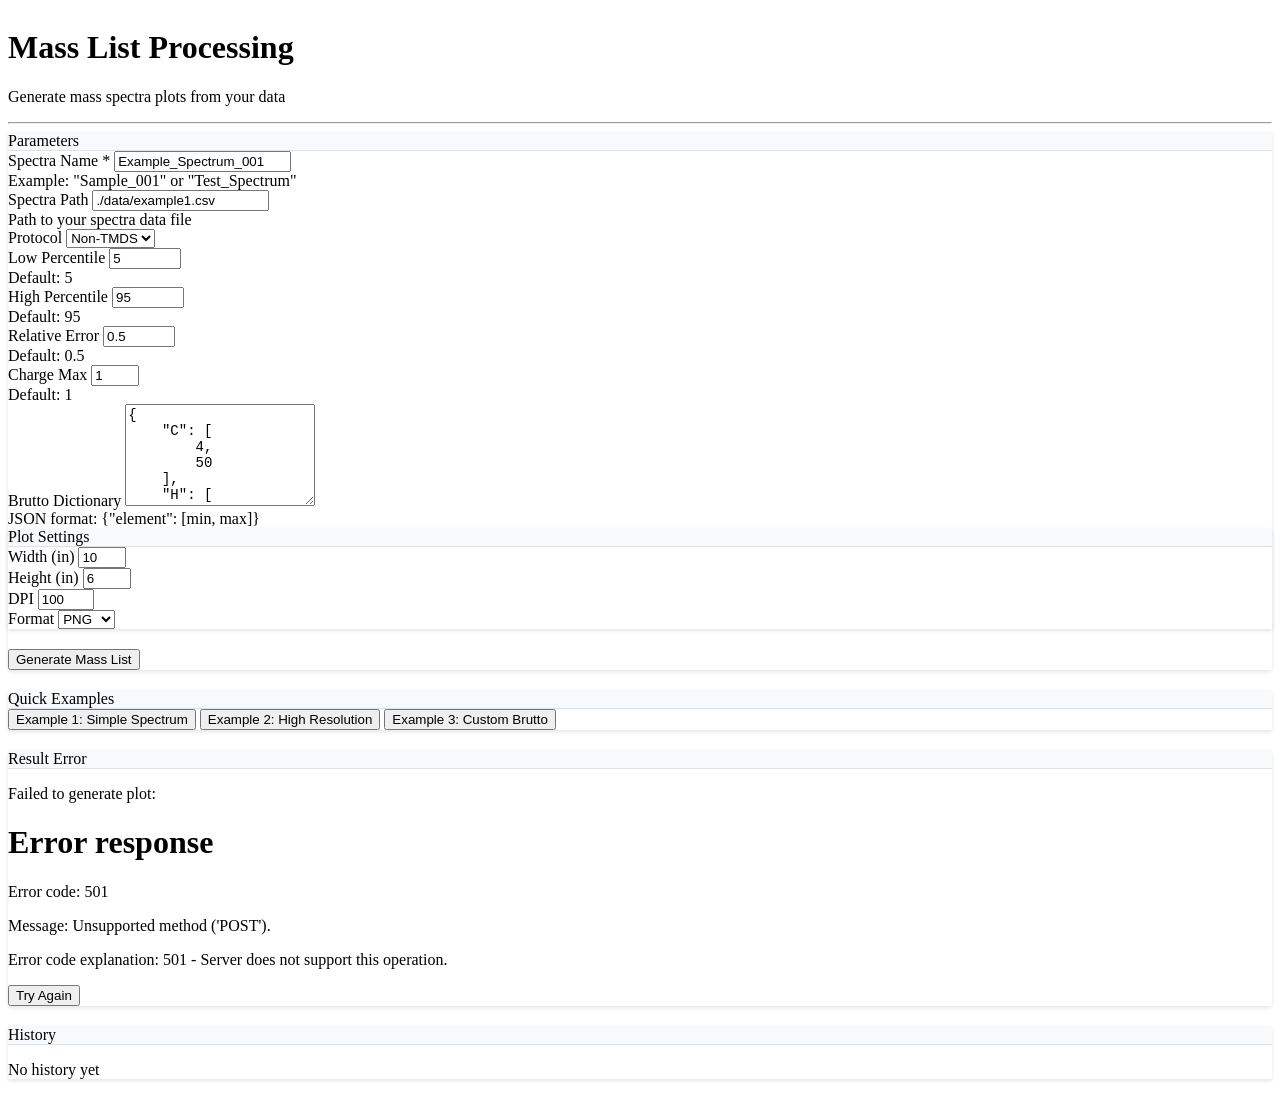
==== templates/mass_list.html @ 35a04e5c "add base functional" ====
<!DOCTYPE html>
<html lang="en">
<head>
    <meta charset="UTF-8">
    <meta name="viewport" content="width=device-width, initial-scale=1.0">
    <title>Mass Spectrometry Interface</title>
    <link rel="stylesheet" href="/static/css/style.css">
</head>
<body>
<div class="container-fluid">
    <div class="row">
        <div class="col-12">
            <h1 class="mb-4">
                <i class="fas fa-chart-bar text-primary"></i> 
                Mass List Processing
            </h1>
            <p class="text-muted">Generate mass spectra plots from your data</p>
            <hr>
        </div>
    </div>

    <div class="row">
        <!-- Левая панель - форма -->
        <div class="col-md-5">
            <div class="card shadow-sm">
                <div class="card-header bg-primary text-white">
                    <i class="fas fa-sliders-h"></i> Parameters
                </div>
                <div class="card-body">
                    <form id="mass-list-form">
                        <!-- Spectra Name -->
                        <div class="mb-3">
                            <label for="spectra-name" class="form-label fw-bold">
                                <i class="fas fa-tag"></i> Spectra Name <span class="text-danger">*</span>
                            </label>
                            <input type="text" class="form-control" id="spectra-name" 
                                   placeholder="Enter spectra name" required>
                            <div class="form-text">Example: "Sample_001" or "Test_Spectrum"</div>
                        </div>

                        <!-- Spectra Path -->
                        <div class="mb-3">
                            <label for="spectra-path" class="form-label fw-bold">
                                <i class="fas fa-folder"></i> Spectra Path
                            </label>
                            <input type="text" class="form-control" id="spectra-path" 
                                   placeholder="/path/to/spectra/data" 
                                   value="./data/spectra.csv">
                            <div class="form-text">Path to your spectra data file</div>
                        </div>

                        <!-- Protocol -->
                        <div class="mb-3">
                            <label for="protocol" class="form-label fw-bold">
                                <i class="fas fa-code-branch"></i> Protocol
                            </label>
                            <select class="form-select" id="protocol">
                                <option value="non_tmds">Non-TMDS</option>
                                <option value="tmds">TMDS</option>
                                <option value="custom">Custom</option>
                            </select>
                        </div>

                        <!-- Percentiles -->
                        <div class="row">
                            <div class="col-md-6">
                                <div class="mb-3">
                                    <label for="low-percentile" class="form-label fw-bold">
                                        <i class="fas fa-arrow-down"></i> Low Percentile
                                    </label>
                                    <input type="number" class="form-control" id="low-percentile" 
                                           value="5" min="0" max="100" step="0.1">
                                    <div class="form-text">Default: 5</div>
                                </div>
                            </div>
                            <div class="col-md-6">
                                <div class="mb-3">
                                    <label for="high-percentile" class="form-label fw-bold">
                                        <i class="fas fa-arrow-up"></i> High Percentile
                                    </label>
                                    <input type="number" class="form-control" id="high-percentile" 
                                           value="95" min="0" max="100" step="0.1">
                                    <div class="form-text">Default: 95</div>
                                </div>
                            </div>
                        </div>

                        <!-- Relative Error -->
                        <div class="mb-3">
                            <label for="rel-error" class="form-label fw-bold">
                                <i class="fas fa-percent"></i> Relative Error
                            </label>
                            <input type="number" class="form-control" id="rel-error" 
                                   value="0.5" min="0" max="100" step="0.1">
                            <div class="form-text">Default: 0.5</div>
                        </div>

                        <!-- Charge Max -->
                        <div class="mb-3">
                            <label for="charge-max" class="form-label fw-bold">
                                <i class="fas fa-bolt"></i> Charge Max
                            </label>
                            <input type="number" class="form-control" id="charge-max" 
                                   value="1" min="1" max="10" step="1">
                            <div class="form-text">Default: 1</div>
                        </div>

                        <!-- Brutto Dict -->
                        <div class="mb-3">
                            <label for="brutto-dict" class="form-label fw-bold">
                                <i class="fas fa-table"></i> Brutto Dictionary
                            </label>
                            <textarea class="form-control" id="brutto-dict" rows="6" style="font-family: monospace; font-size: 14px;">{
                                "C": [4, 50],
                                "H": [4, 80],
                                "O": [0, 50],
                                "N": [0, 3],
                                "C_13": [0, 1],
                                "S": [0, 3]
                            }</textarea>
                            <div class="form-text">JSON format: {"element": [min, max]}</div>
                        </div>

                        <!-- Plot Settings -->
                        <div class="card bg-light mb-3">
                            <div class="card-header">
                                <i class="fas fa-image"></i> Plot Settings
                            </div>
                            <div class="card-body">
                                <div class="row">
                                    <div class="col-md-6">
                                        <div class="mb-3">
                                            <label for="width" class="form-label">Width (in)</label>
                                            <input type="number" class="form-control" id="width" value="10" min="4" max="20">
                                        </div>
                                    </div>
                                    <div class="col-md-6">
                                        <div class="mb-3">
                                            <label for="height" class="form-label">Height (in)</label>
                                            <input type="number" class="form-control" id="height" value="6" min="3" max="15">
                                        </div>
                                    </div>
                                </div>
                                <div class="mb-3">
                                    <label for="dpi" class="form-label">DPI</label>
                                    <input type="number" class="form-control" id="dpi" value="100" min="50" max="300" step="50">
                                </div>
                                <div class="mb-3">
                                    <label for="format" class="form-label">Format</label>
                                    <select class="form-select" id="format">
                                        <option value="png">PNG</option>
                                        <option value="svg">SVG</option>
                                        <option value="pdf">PDF</option>
                                        <option value="jpeg">JPEG</option>
                                    </select>
                                </div>
                            </div>
                        </div>

                        <!-- Submit Button -->
                        <button type="submit" class="btn btn-primary w-100" id="submit-btn">
                            <i class="fas fa-play"></i> Generate Mass List
                        </button>
                    </form>
                </div>
            </div>

            <!-- Quick Examples -->
            <div class="card mt-3 shadow-sm">
                <div class="card-header bg-secondary text-white">
                    <i class="fas fa-lightbulb"></i> Quick Examples
                </div>
                <div class="card-body">
                    <div class="d-grid gap-2">
                        <button class="btn btn-outline-primary btn-sm" onclick="loadExample('example1')">
                            Example 1: Simple Spectrum
                        </button>
                        <button class="btn btn-outline-primary btn-sm" onclick="loadExample('example2')">
                            Example 2: High Resolution
                        </button>
                        <button class="btn btn-outline-primary btn-sm" onclick="loadExample('example3')">
                            Example 3: Custom Brutto
                        </button>
                    </div>
                </div>
            </div>
        </div>

        <!-- Правая панель - результат -->
        <div class="col-md-7">
            <div class="card shadow-sm">
                <div class="card-header bg-success text-white d-flex justify-content-between align-items-center">
                    <span><i class="fas fa-image"></i> Result</span>
                    <span>
                        <span id="status-badge" class="badge bg-light text-dark">
                            Ready
                        </span>
                    </span>
                </div>
                <div class="card-body text-center" id="result-container">
                    <!-- Loading Spinner -->
                    <div id="loading-spinner" style="display:none;">
                        <div class="spinner-border text-primary" role="status" style="width: 4rem; height: 4rem;">
                            <span class="visually-hidden">Loading...</span>
                        </div>
                        <p class="mt-3 text-muted">Generating mass list plot...</p>
                        <div class="progress" style="height: 5px;">
                            <div class="progress-bar progress-bar-striped progress-bar-animated" 
                                 role="progressbar" style="width: 100%"></div>
                        </div>
                    </div>

                    <!-- No Plot Message -->
                    <div id="no-plot-message">
                        <i class="fas fa-chart-bar fa-5x text-muted"></i>
                        <p class="mt-3 text-muted">
                            Configure parameters and click "Generate Mass List"
                        </p>
                        <small class="text-muted">The plot will appear here</small>
                    </div>

                    <!-- Plot Image -->
                    <div id="plot-container" style="display:none;">
                        <img id="plot-image" src="" alt="Mass List Plot" class="img-fluid">
                        <div class="mt-3">
                            <button class="btn btn-success" id="download-btn">
                                <i class="fas fa-download"></i> Download
                            </button>
                            <button class="btn btn-outline-secondary" id="view-json-btn">
                                <i class="fas fa-code"></i> View JSON
                            </button>
                            <span id="plot-info" class="ms-3 text-muted"></span>
                        </div>
                    </div>

                    <!-- JSON Response -->
                    <div id="json-container" style="display:none;" class="text-start">
                        <div class="card bg-dark text-light">
                            <div class="card-header d-flex justify-content-between align-items-center">
                                <span><i class="fas fa-code"></i> JSON Response</span>
                                <button class="btn btn-sm btn-light" onclick="copyJSON()">
                                    <i class="fas fa-copy"></i> Copy
                                </button>
                            </div>
                            <div class="card-body">
                                <pre id="json-response" style="margin:0; font-size:12px; max-height:400px; overflow:auto;"></pre>
                            </div>
                        </div>
                    </div>
                </div>
            </div>

            <!-- History -->
            <div class="card mt-3 shadow-sm">
                <div class="card-header bg-info text-white">
                    <i class="fas fa-history"></i> History
                </div>
                <div class="card-body" id="history-container">
                    <p class="text-muted text-center" id="no-history">No history yet</p>
                    <div id="history-list" style="display:none;">
                        <!-- History items will be added here -->
                    </div>
                    <button class="btn btn-sm btn-outline-danger mt-2" id="clear-history-btn" style="display:none;">
                        <i class="fas fa-trash"></i> Clear History
                    </button>
                </div>
            </div>
        </div>
    </div>
</div>

<script src="/static/js/mass_list.js"></script>

</body>
</html>
---- static/css/style.css ----
/* static/css/style.css */
body {
    min-height: 100vh;
    display: flex;
    flex-direction: column;
}

.footer {
    margin-top: auto;
}

/* Card styling */
.card {
    box-shadow: 0 2px 4px rgba(0,0,0,0.1);
    margin-bottom: 20px;
}

.card-header {
    background-color: #f8f9fa;
    border-bottom: 1px solid #dee2e6;
}

/* Plot result */
#plot-result, #spectrum-result {
    min-height: 300px;
    display: flex;
    align-items: center;
    justify-content: center;
}

#plot-image, #spectrum-image {
    max-height: 500px;
    object-fit: contain;
}

/* Loading spinner */
.spinner-border {
    width: 3rem;
    height: 3rem;
}

/* Form styling */
.form-label {
    font-weight: 500;
}

textarea {
    font-family: 'Courier New', monospace;
    font-size: 14px;
}

/* Color picker */
input[type="color"] {
    height: 50px;
    padding: 5px;
    cursor: pointer;
}

/* Responsive */
@media (max-width: 768px) {
    .container {
        padding: 10px;
    }
}

/* static/css/style.css - дополнения */

/* History items */
.history-item {
    transition: background-color 0.2s;
}

.history-item:hover {
    background-color: #f8f9fa;
}

/* Progress bar animation */
.progress-bar {
    transition: width 0.3s ease;
}

/* JSON container */
#json-container pre {
    white-space: pre-wrap;
    word-wrap: break-word;
}

/* Form validation */
.form-control:invalid:focus {
    border-color: #dc3545;
    box-shadow: 0 0 0 0.25rem rgba(220, 53, 69, 0.25);
}

/* Plot image */
#plot-image {
    max-width: 100%;
    max-height: 600px;
    object-fit: contain;
    border: 1px solid #dee2e6;
    border-radius: 4px;
    box-shadow: 0 2px 4px rgba(0,0,0,0.1);
}

/* Loading spinner */
#loading-spinner .spinner-border {
    width: 4rem;
    height: 4rem;
}

/* Responsive */
@media (max-width: 768px) {
    .col-md-5, .col-md-7 {
        padding: 0 10px;
    }
    
    #plot-image {
        max-height: 400px;
    }
}

/* Tooltips */
[data-tooltip] {
    position: relative;
    cursor: help;
}

[data-tooltip]:hover::after {
    content: attr(data-tooltip);
    position: absolute;
    background: #333;
    color: #fff;
    padding: 4px 8px;
    border-radius: 4px;
    font-size: 12px;
    white-space: nowrap;
    top: 100%;
    left: 50%;
    transform: translateX(-50%);
    z-index: 1000;
}
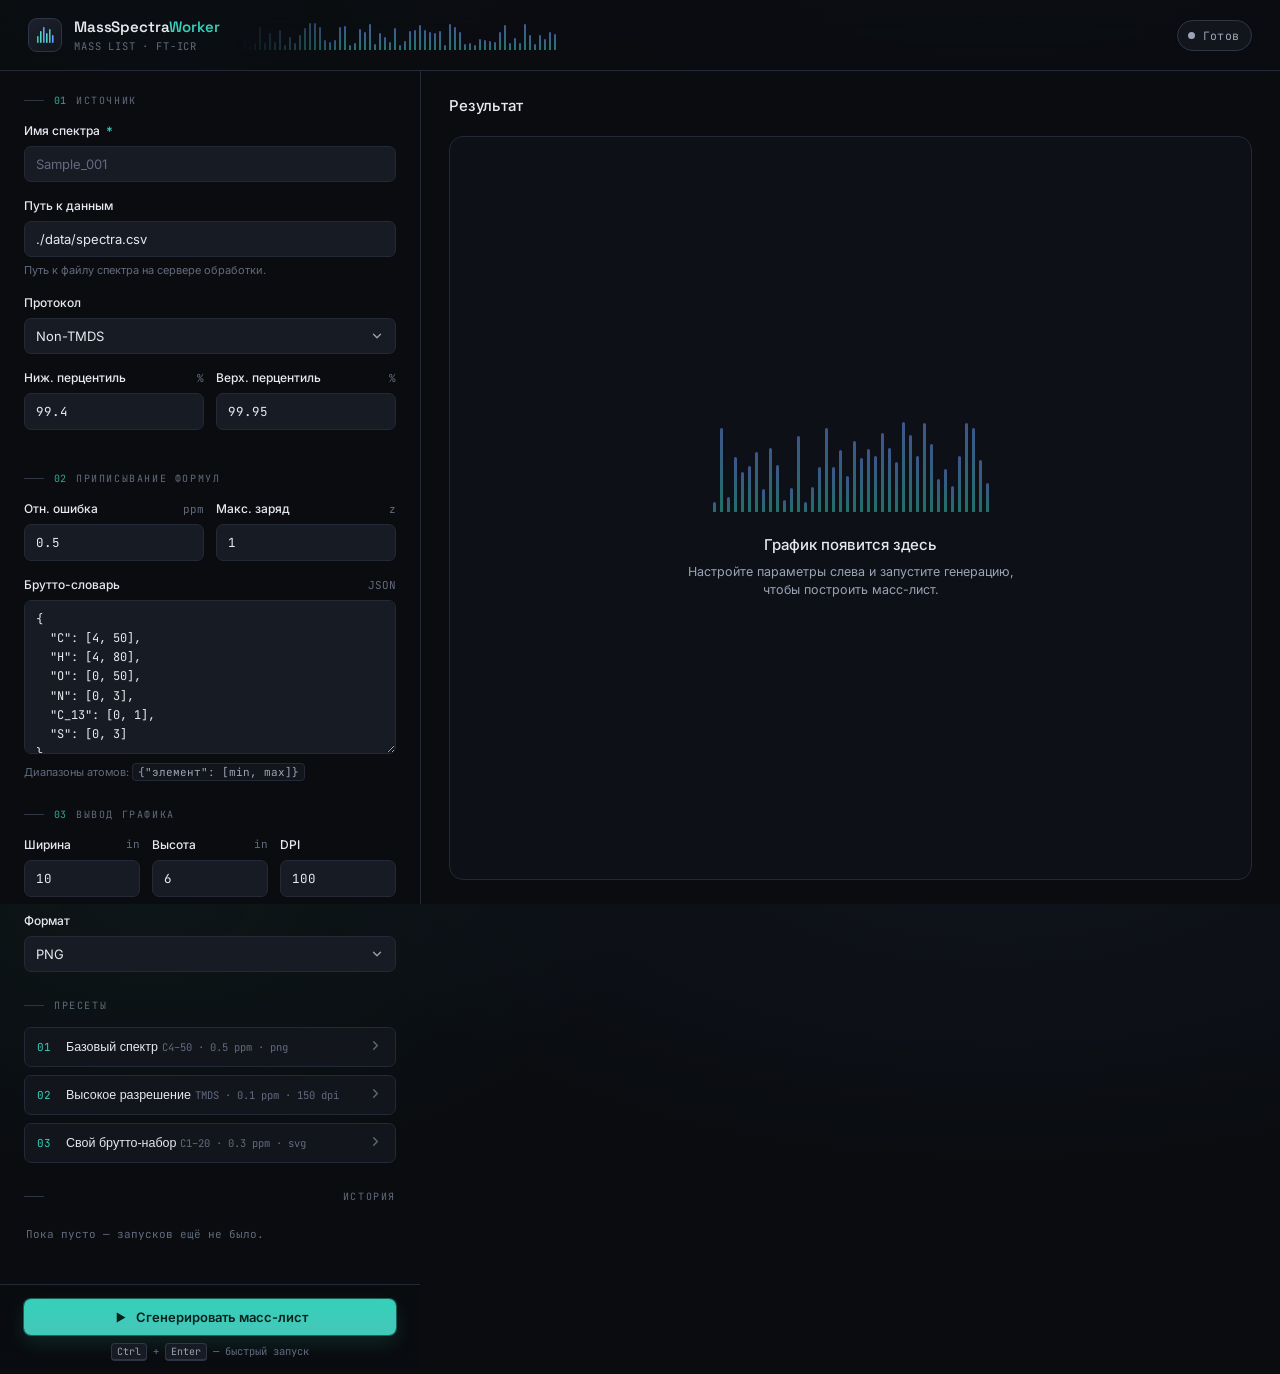
==== commit 50464849: "add app" ====
--- a/templates/mass_list.html
+++ b/templates/mass_list.html
@@ -1,277 +1,302 @@
 <!DOCTYPE html>
-<html lang="en">
+<html lang="ru">
 <head>
-    <meta charset="UTF-8">
-    <meta name="viewport" content="width=device-width, initial-scale=1.0">
-    <title>Mass Spectrometry Interface</title>
-    <link rel="stylesheet" href="/static/css/style.css">
+  <meta charset="UTF-8">
+  <meta name="viewport" content="width=device-width, initial-scale=1.0">
+  <title>MassSpectraWorker — Mass List</title>
+  <link rel="preconnect" href="https://fonts.googleapis.com">
+  <link rel="preconnect" href="https://fonts.gstatic.com" crossorigin>
+  <link href="https://fonts.googleapis.com/css2?family=Space+Grotesk:wght@400;500;600&family=Inter:wght@400;500;600&family=JetBrains+Mono:wght@400;500&display=swap" rel="stylesheet">
+  <link rel="stylesheet" href="/static/css/style.css">
+  <link rel="icon" href="data:image/svg+xml,<svg xmlns='http://www.w3.org/2000/svg' viewBox='0 0 24 24'><rect width='24' height='24' rx='6' fill='%2335D0BA'/></svg>">
 </head>
 <body>
-<div class="container-fluid">
-    <div class="row">
-        <div class="col-12">
-            <h1 class="mb-4">
-                <i class="fas fa-chart-bar text-primary"></i> 
-                Mass List Processing
-            </h1>
-            <p class="text-muted">Generate mass spectra plots from your data</p>
-            <hr>
-        </div>
+<div class="app">
+
+  <!-- ============ Header ============ -->
+  <header class="topbar">
+    <div class="brand">
+      <div class="brand__mark" aria-hidden="true">
+        <svg width="20" height="20" viewBox="0 0 20 20" fill="none">
+          <rect x="2"  y="11" width="1.6" height="7"  rx="0.8" fill="#35D0BA"/>
+          <rect x="5"  y="6"  width="1.6" height="12" rx="0.8" fill="#4fd4c0"/>
+          <rect x="8"  y="2"  width="1.6" height="16" rx="0.8" fill="#6E9BFF"/>
+          <rect x="11" y="8"  width="1.6" height="10" rx="0.8" fill="#4fd4c0"/>
+          <rect x="14" y="4"  width="1.6" height="14" rx="0.8" fill="#35D0BA"/>
+          <rect x="17" y="10" width="1.6" height="8"  rx="0.8" fill="#6E9BFF"/>
+        </svg>
+      </div>
+      <div>
+        <div class="brand__name">MassSpectra<b>Worker</b></div>
+        <div class="brand__sub">Mass&nbsp;List&nbsp;·&nbsp;FT-ICR</div>
+      </div>
     </div>
 
-    <div class="row">
-        <!-- Левая панель - форма -->
-        <div class="col-md-5">
-            <div class="card shadow-sm">
-                <div class="card-header bg-primary text-white">
-                    <i class="fas fa-sliders-h"></i> Parameters
-                </div>
-                <div class="card-body">
-                    <form id="mass-list-form">
-                        <!-- Spectra Name -->
-                        <div class="mb-3">
-                            <label for="spectra-name" class="form-label fw-bold">
-                                <i class="fas fa-tag"></i> Spectra Name <span class="text-danger">*</span>
-                            </label>
-                            <input type="text" class="form-control" id="spectra-name" 
-                                   placeholder="Enter spectra name" required>
-                            <div class="form-text">Example: "Sample_001" or "Test_Spectrum"</div>
-                        </div>
-
-                        <!-- Spectra Path -->
-                        <div class="mb-3">
-                            <label for="spectra-path" class="form-label fw-bold">
-                                <i class="fas fa-folder"></i> Spectra Path
-                            </label>
-                            <input type="text" class="form-control" id="spectra-path" 
-                                   placeholder="/path/to/spectra/data" 
-                                   value="./data/spectra.csv">
-                            <div class="form-text">Path to your spectra data file</div>
-                        </div>
-
-                        <!-- Protocol -->
-                        <div class="mb-3">
-                            <label for="protocol" class="form-label fw-bold">
-                                <i class="fas fa-code-branch"></i> Protocol
-                            </label>
-                            <select class="form-select" id="protocol">
-                                <option value="non_tmds">Non-TMDS</option>
-                                <option value="tmds">TMDS</option>
-                                <option value="custom">Custom</option>
-                            </select>
-                        </div>
-
-                        <!-- Percentiles -->
-                        <div class="row">
-                            <div class="col-md-6">
-                                <div class="mb-3">
-                                    <label for="low-percentile" class="form-label fw-bold">
-                                        <i class="fas fa-arrow-down"></i> Low Percentile
-                                    </label>
-                                    <input type="number" class="form-control" id="low-percentile" 
-                                           value="5" min="0" max="100" step="0.1">
-                                    <div class="form-text">Default: 5</div>
-                                </div>
-                            </div>
-                            <div class="col-md-6">
-                                <div class="mb-3">
-                                    <label for="high-percentile" class="form-label fw-bold">
-                                        <i class="fas fa-arrow-up"></i> High Percentile
-                                    </label>
-                                    <input type="number" class="form-control" id="high-percentile" 
-                                           value="95" min="0" max="100" step="0.1">
-                                    <div class="form-text">Default: 95</div>
-                                </div>
-                            </div>
-                        </div>
-
-                        <!-- Relative Error -->
-                        <div class="mb-3">
-                            <label for="rel-error" class="form-label fw-bold">
-                                <i class="fas fa-percent"></i> Relative Error
-                            </label>
-                            <input type="number" class="form-control" id="rel-error" 
-                                   value="0.5" min="0" max="100" step="0.1">
-                            <div class="form-text">Default: 0.5</div>
-                        </div>
-
-                        <!-- Charge Max -->
-                        <div class="mb-3">
-                            <label for="charge-max" class="form-label fw-bold">
-                                <i class="fas fa-bolt"></i> Charge Max
-                            </label>
-                            <input type="number" class="form-control" id="charge-max" 
-                                   value="1" min="1" max="10" step="1">
-                            <div class="form-text">Default: 1</div>
-                        </div>
-
-                        <!-- Brutto Dict -->
-                        <div class="mb-3">
-                            <label for="brutto-dict" class="form-label fw-bold">
-                                <i class="fas fa-table"></i> Brutto Dictionary
-                            </label>
-                            <textarea class="form-control" id="brutto-dict" rows="6" style="font-family: monospace; font-size: 14px;">{
-                                "C": [4, 50],
-                                "H": [4, 80],
-                                "O": [0, 50],
-                                "N": [0, 3],
-                                "C_13": [0, 1],
-                                "S": [0, 3]
-                            }</textarea>
-                            <div class="form-text">JSON format: {"element": [min, max]}</div>
-                        </div>
-
-                        <!-- Plot Settings -->
-                        <div class="card bg-light mb-3">
-                            <div class="card-header">
-                                <i class="fas fa-image"></i> Plot Settings
-                            </div>
-                            <div class="card-body">
-                                <div class="row">
-                                    <div class="col-md-6">
-                                        <div class="mb-3">
-                                            <label for="width" class="form-label">Width (in)</label>
-                                            <input type="number" class="form-control" id="width" value="10" min="4" max="20">
-                                        </div>
-                                    </div>
-                                    <div class="col-md-6">
-                                        <div class="mb-3">
-                                            <label for="height" class="form-label">Height (in)</label>
-                                            <input type="number" class="form-control" id="height" value="6" min="3" max="15">
-                                        </div>
-                                    </div>
-                                </div>
-                                <div class="mb-3">
-                                    <label for="dpi" class="form-label">DPI</label>
-                                    <input type="number" class="form-control" id="dpi" value="100" min="50" max="300" step="50">
-                                </div>
-                                <div class="mb-3">
-                                    <label for="format" class="form-label">Format</label>
-                                    <select class="form-select" id="format">
-                                        <option value="png">PNG</option>
-                                        <option value="svg">SVG</option>
-                                        <option value="pdf">PDF</option>
-                                        <option value="jpeg">JPEG</option>
-                                    </select>
-                                </div>
-                            </div>
-                        </div>
-
-                        <!-- Submit Button -->
-                        <button type="submit" class="btn btn-primary w-100" id="submit-btn">
-                            <i class="fas fa-play"></i> Generate Mass List
-                        </button>
-                    </form>
-                </div>
-            </div>
-
-            <!-- Quick Examples -->
-            <div class="card mt-3 shadow-sm">
-                <div class="card-header bg-secondary text-white">
-                    <i class="fas fa-lightbulb"></i> Quick Examples
-                </div>
-                <div class="card-body">
-                    <div class="d-grid gap-2">
-                        <button class="btn btn-outline-primary btn-sm" onclick="loadExample('example1')">
-                            Example 1: Simple Spectrum
-                        </button>
-                        <button class="btn btn-outline-primary btn-sm" onclick="loadExample('example2')">
-                            Example 2: High Resolution
-                        </button>
-                        <button class="btn btn-outline-primary btn-sm" onclick="loadExample('example3')">
-                            Example 3: Custom Brutto
-                        </button>
-                    </div>
-                </div>
-            </div>
-        </div>
-
-        <!-- Правая панель - результат -->
-        <div class="col-md-7">
-            <div class="card shadow-sm">
-                <div class="card-header bg-success text-white d-flex justify-content-between align-items-center">
-                    <span><i class="fas fa-image"></i> Result</span>
-                    <span>
-                        <span id="status-badge" class="badge bg-light text-dark">
-                            Ready
-                        </span>
-                    </span>
-                </div>
-                <div class="card-body text-center" id="result-container">
-                    <!-- Loading Spinner -->
-                    <div id="loading-spinner" style="display:none;">
-                        <div class="spinner-border text-primary" role="status" style="width: 4rem; height: 4rem;">
-                            <span class="visually-hidden">Loading...</span>
-                        </div>
-                        <p class="mt-3 text-muted">Generating mass list plot...</p>
-                        <div class="progress" style="height: 5px;">
-                            <div class="progress-bar progress-bar-striped progress-bar-animated" 
-                                 role="progressbar" style="width: 100%"></div>
-                        </div>
-                    </div>
-
-                    <!-- No Plot Message -->
-                    <div id="no-plot-message">
-                        <i class="fas fa-chart-bar fa-5x text-muted"></i>
-                        <p class="mt-3 text-muted">
-                            Configure parameters and click "Generate Mass List"
-                        </p>
-                        <small class="text-muted">The plot will appear here</small>
-                    </div>
-
-                    <!-- Plot Image -->
-                    <div id="plot-container" style="display:none;">
-                        <img id="plot-image" src="" alt="Mass List Plot" class="img-fluid">
-                        <div class="mt-3">
-                            <button class="btn btn-success" id="download-btn">
-                                <i class="fas fa-download"></i> Download
-                            </button>
-                            <button class="btn btn-outline-secondary" id="view-json-btn">
-                                <i class="fas fa-code"></i> View JSON
-                            </button>
-                            <span id="plot-info" class="ms-3 text-muted"></span>
-                        </div>
-                    </div>
-
-                    <!-- JSON Response -->
-                    <div id="json-container" style="display:none;" class="text-start">
-                        <div class="card bg-dark text-light">
-                            <div class="card-header d-flex justify-content-between align-items-center">
-                                <span><i class="fas fa-code"></i> JSON Response</span>
-                                <button class="btn btn-sm btn-light" onclick="copyJSON()">
-                                    <i class="fas fa-copy"></i> Copy
-                                </button>
-                            </div>
-                            <div class="card-body">
-                                <pre id="json-response" style="margin:0; font-size:12px; max-height:400px; overflow:auto;"></pre>
-                            </div>
-                        </div>
-                    </div>
-                </div>
-            </div>
-
-            <!-- History -->
-            <div class="card mt-3 shadow-sm">
-                <div class="card-header bg-info text-white">
-                    <i class="fas fa-history"></i> History
-                </div>
-                <div class="card-body" id="history-container">
-                    <p class="text-muted text-center" id="no-history">No history yet</p>
-                    <div id="history-list" style="display:none;">
-                        <!-- History items will be added here -->
-                    </div>
-                    <button class="btn btn-sm btn-outline-danger mt-2" id="clear-history-btn" style="display:none;">
-                        <i class="fas fa-trash"></i> Clear History
-                    </button>
-                </div>
-            </div>
-        </div>
+    <div class="spectrum-strip" id="header-spectrum" aria-hidden="true"></div>
+
+    <div class="status" id="status" data-state="ready">
+      <span class="dot"></span>
+      <span id="status-text">Готов</span>
     </div>
+  </header>
+
+  <!-- ============ Workspace ============ -->
+  <div class="workspace">
+
+    <!-- ---------- Parameters ---------- -->
+    <section class="pane pane--params">
+      <form id="mass-list-form">
+        <div class="params-scroll">
+
+          <!-- Source -->
+          <div class="section">
+            <div class="section__head">
+              <span class="idx">01</span>
+              <span class="eyebrow">Источник</span>
+            </div>
+
+            <div class="field">
+              <label class="lbl" for="spectra-name">Имя спектра <span class="req">*</span></label>
+              <input type="text" id="spectra-name" placeholder="Sample_001" required autocomplete="off">
+            </div>
+
+            <div class="field">
+              <label class="lbl" for="spectra-path">Путь к данным</label>
+              <input type="text" id="spectra-path" placeholder="/path/to/spectra.mzML" value="./data/spectra.csv" autocomplete="off">
+              <div class="field__note">Путь к файлу спектра на сервере обработки.</div>
+            </div>
+
+            <div class="field">
+              <label class="lbl" for="protocol">Протокол</label>
+              <select id="protocol">
+                <option value="non_tmds">Non-TMDS</option>
+                <option value="tmds">TMDS</option>
+                <option value="custom">Custom</option>
+              </select>
+            </div>
+
+            <div class="field__row">
+              <div class="field">
+                <label class="lbl" for="low-percentile">Ниж. перцентиль <span class="hint">%</span></label>
+                <input type="number" id="low-percentile" value="99.4" min="0" max="100" step="0.0001">
+              </div>
+              <div class="field">
+                <label class="lbl" for="high-percentile">Верх. перцентиль <span class="hint">%</span></label>
+                <input type="number" id="high-percentile" value="99.95" min="0" max="100" step="0.0001">
+              </div>
+            </div>
+          </div>
+
+          <!-- Assignment -->
+          <div class="section">
+            <div class="section__head">
+              <span class="idx">02</span>
+              <span class="eyebrow">Приписывание формул</span>
+            </div>
+
+            <div class="field__row">
+              <div class="field">
+                <label class="lbl" for="rel-error">Отн. ошибка <span class="hint">ppm</span></label>
+                <input type="number" id="rel-error" value="0.5" min="0" max="100" step="0.1">
+              </div>
+              <div class="field">
+                <label class="lbl" for="charge-max">Макс. заряд <span class="hint">z</span></label>
+                <input type="number" id="charge-max" value="1" min="1" max="10" step="1">
+              </div>
+            </div>
+
+            <div class="field">
+              <label class="lbl" for="brutto-dict">
+                Брутто-словарь
+                <span class="hint">JSON</span>
+              </label>
+              <textarea id="brutto-dict" spellcheck="false" rows="7">{
+  "C": [4, 50],
+  "H": [4, 80],
+  "O": [0, 50],
+  "N": [0, 3],
+  "C_13": [0, 1],
+  "S": [0, 3]
+}</textarea>
+              <div class="field__note">Диапазоны атомов: <code>{"элемент": [min, max]}</code></div>
+            </div>
+          </div>
+
+          <!-- Output -->
+          <div class="section">
+            <div class="section__head">
+              <span class="idx">03</span>
+              <span class="eyebrow">Вывод графика</span>
+            </div>
+
+            <div class="subgrid">
+              <div class="field">
+                <label class="lbl" for="width">Ширина <span class="hint">in</span></label>
+                <input type="number" id="width" value="10" min="4" max="20">
+              </div>
+              <div class="field">
+                <label class="lbl" for="height">Высота <span class="hint">in</span></label>
+                <input type="number" id="height" value="6" min="3" max="15">
+              </div>
+              <div class="field">
+                <label class="lbl" for="dpi">DPI</label>
+                <input type="number" id="dpi" value="100" min="50" max="300" step="50">
+              </div>
+            </div>
+
+            <div class="field">
+              <label class="lbl" for="format">Формат</label>
+              <select id="format">
+                <option value="png">PNG</option>
+                <option value="svg">SVG</option>
+                <option value="pdf">PDF</option>
+                <option value="jpeg">JPEG</option>
+              </select>
+            </div>
+          </div>
+
+          <!-- Examples -->
+          <div class="section">
+            <div class="section__head">
+              <span class="eyebrow">Пресеты</span>
+            </div>
+            <div class="chips">
+              <button type="button" class="chip" data-example="example1">
+                <span class="chip__num">01</span>
+                <span class="chip__body">
+                  <span class="chip__title">Базовый спектр</span>
+                  <span class="chip__meta">C4–50 · 0.5 ppm · png</span>
+                </span>
+                <span class="chip__arrow">
+                  <svg width="15" height="15" viewBox="0 0 24 24" fill="none" stroke="currentColor" stroke-width="2" stroke-linecap="round" stroke-linejoin="round"><polyline points="9 18 15 12 9 6"/></svg>
+                </span>
+              </button>
+              <button type="button" class="chip" data-example="example2">
+                <span class="chip__num">02</span>
+                <span class="chip__body">
+                  <span class="chip__title">Высокое разрешение</span>
+                  <span class="chip__meta">TMDS · 0.1 ppm · 150 dpi</span>
+                </span>
+                <span class="chip__arrow">
+                  <svg width="15" height="15" viewBox="0 0 24 24" fill="none" stroke="currentColor" stroke-width="2" stroke-linecap="round" stroke-linejoin="round"><polyline points="9 18 15 12 9 6"/></svg>
+                </span>
+              </button>
+              <button type="button" class="chip" data-example="example3">
+                <span class="chip__num">03</span>
+                <span class="chip__body">
+                  <span class="chip__title">Свой брутто-набор</span>
+                  <span class="chip__meta">C1–20 · 0.3 ppm · svg</span>
+                </span>
+                <span class="chip__arrow">
+                  <svg width="15" height="15" viewBox="0 0 24 24" fill="none" stroke="currentColor" stroke-width="2" stroke-linecap="round" stroke-linejoin="round"><polyline points="9 18 15 12 9 6"/></svg>
+                </span>
+              </button>
+            </div>
+          </div>
+
+          <!-- History -->
+          <div class="section">
+            <div class="section__head history__head">
+              <span class="eyebrow">История</span>
+              <button type="button" class="btn btn--danger hidden" id="clear-history">
+                <svg width="13" height="13" viewBox="0 0 24 24" fill="none" stroke="currentColor" stroke-width="2" stroke-linecap="round" stroke-linejoin="round"><polyline points="3 6 5 6 21 6"/><path d="M19 6v14a2 2 0 0 1-2 2H7a2 2 0 0 1-2-2V6m3 0V4a2 2 0 0 1 2-2h4a2 2 0 0 1 2 2v2"/></svg>
+                Очистить
+              </button>
+            </div>
+            <div class="empty-note" id="history-empty">Пока пусто — запусков ещё не было.</div>
+            <div class="history-list hidden" id="history-list"></div>
+          </div>
+
+        </div>
+
+        <!-- Sticky action -->
+        <div class="actionbar">
+          <button type="submit" class="btn btn--primary btn--block" id="submit-btn">
+            <svg width="15" height="15" viewBox="0 0 24 24" fill="currentColor"><polygon points="6 4 20 12 6 20 6 4"/></svg>
+            <span id="submit-label">Сгенерировать масс-лист</span>
+          </button>
+          <span class="kbd-hint"><kbd>Ctrl</kbd> + <kbd>Enter</kbd> — быстрый запуск</span>
+        </div>
+      </form>
+    </section>
+
+    <!-- ---------- Result ---------- -->
+    <section class="pane pane--result">
+      <div class="result__bar">
+        <span class="result__title">Результат</span>
+        <span class="result__meta" id="result-meta"></span>
+      </div>
+
+      <div class="viewport" id="viewport">
+
+        <!-- Empty state -->
+        <div class="vp-state" id="state-empty">
+          <div class="vp-state__spectrum" id="empty-spectrum"></div>
+          <p class="vp-state__title">График появится здесь</p>
+          <p class="vp-state__desc">Настройте параметры слева и запустите генерацию, чтобы построить масс-лист.</p>
+        </div>
+
+        <!-- Loading -->
+        <div class="vp-loading hidden" id="state-loading">
+          <div class="scanner"></div>
+          <div class="vp-loading__label">Обработка спектра…</div>
+        </div>
+
+        <!-- Image -->
+        <div class="vp-image hidden" id="state-image">
+          <img id="plot-image" src="" alt="Масс-лист">
+        </div>
+
+        <!-- Error -->
+        <div class="vp-error hidden" id="state-error">
+          <div class="vp-error__icon">
+            <svg width="40" height="40" viewBox="0 0 24 24" fill="none" stroke="currentColor" stroke-width="1.6" stroke-linecap="round" stroke-linejoin="round"><path d="M10.29 3.86 1.82 18a2 2 0 0 0 1.71 3h16.94a2 2 0 0 0 1.71-3L13.71 3.86a2 2 0 0 0-3.42 0z"/><line x1="12" y1="9" x2="12" y2="13"/><line x1="12" y1="17" x2="12.01" y2="17"/></svg>
+          </div>
+          <p class="vp-error__msg" id="error-msg">Что-то пошло не так</p>
+          <p class="vp-error__hint" id="error-hint"></p>
+          <button type="button" class="btn btn--ghost btn--sm" id="error-retry">
+            <svg width="14" height="14" viewBox="0 0 24 24" fill="none" stroke="currentColor" stroke-width="2" stroke-linecap="round" stroke-linejoin="round"><polyline points="23 4 23 10 17 10"/><path d="M20.49 15a9 9 0 1 1-2.12-9.36L23 10"/></svg>
+            Повторить
+          </button>
+        </div>
+      </div>
+
+      <!-- Toolbar (only when image ready) -->
+      <div class="result__tools hidden" id="result-tools">
+        <button type="button" class="btn btn--primary btn--sm" id="download-btn">
+          <svg width="14" height="14" viewBox="0 0 24 24" fill="none" stroke="currentColor" stroke-width="2" stroke-linecap="round" stroke-linejoin="round"><path d="M21 15v4a2 2 0 0 1-2 2H5a2 2 0 0 1-2-2v-4"/><polyline points="7 10 12 15 17 10"/><line x1="12" y1="15" x2="12" y2="3"/></svg>
+          Скачать
+        </button>
+        <button type="button" class="btn btn--ghost btn--sm" id="toggle-json">
+          <svg width="14" height="14" viewBox="0 0 24 24" fill="none" stroke="currentColor" stroke-width="2" stroke-linecap="round" stroke-linejoin="round"><polyline points="16 18 22 12 16 6"/><polyline points="8 6 2 12 8 18"/></svg>
+          JSON
+        </button>
+        <span class="spacer"></span>
+      </div>
+
+      <!-- JSON drawer -->
+      <div class="json-drawer hidden" id="json-drawer">
+        <div class="json-drawer__head">
+          <span class="json-drawer__title">Ответ сервера</span>
+          <span class="spacer" style="flex:1"></span>
+          <button type="button" class="btn btn--ghost btn--sm" id="copy-json">
+            <svg width="13" height="13" viewBox="0 0 24 24" fill="none" stroke="currentColor" stroke-width="2" stroke-linecap="round" stroke-linejoin="round"><rect x="9" y="9" width="13" height="13" rx="2" ry="2"/><path d="M5 15H4a2 2 0 0 1-2-2V4a2 2 0 0 1 2-2h9a2 2 0 0 1 2 2v1"/></svg>
+            Копировать
+          </button>
+        </div>
+        <pre id="json-content"></pre>
+      </div>
+    </section>
+
+  </div>
 </div>
 
+<!-- Toast -->
+<div class="toast" id="toast">
+  <svg width="15" height="15" viewBox="0 0 24 24" fill="none" stroke="currentColor" stroke-width="2.4" stroke-linecap="round" stroke-linejoin="round"><polyline points="20 6 9 17 4 12"/></svg>
+  <span id="toast-text">Готово</span>
+</div>
+
 <script src="/static/js/mass_list.js"></script>
-
 </body>
 </html>
-
-
